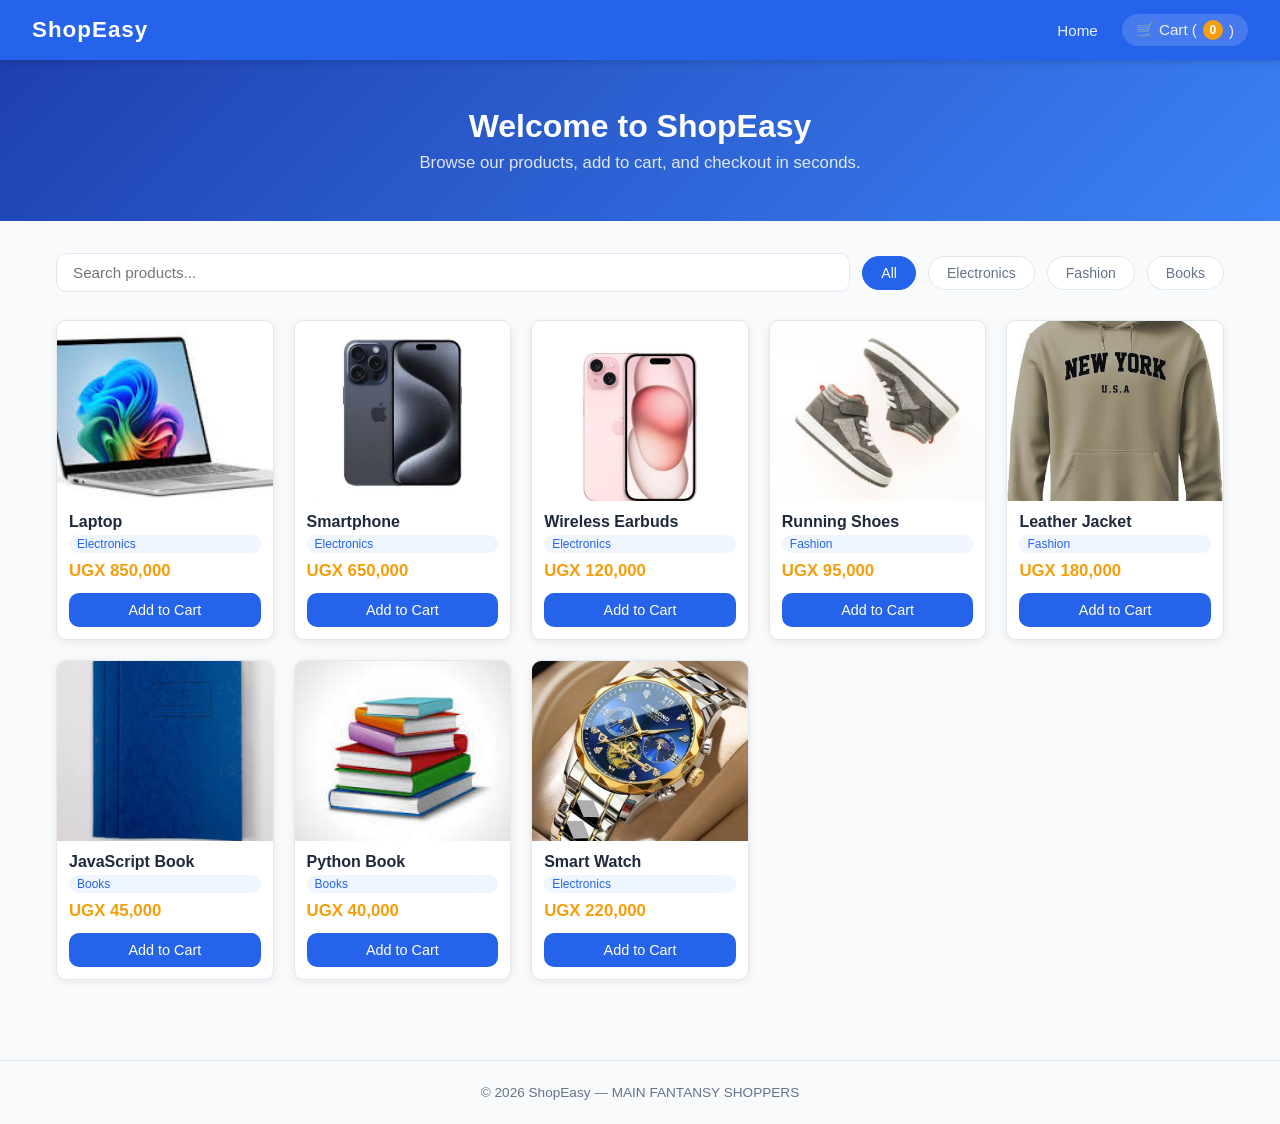
==== ecommerce-project/index.html @ e2758fa7 "Add files via upload" ====
<!DOCTYPE html>
<html lang="en">
<head>
  <meta charset="UTF-8" />
  <meta name="viewport" content="width=device-width, initial-scale=1.0" />
  <title>ShopEasy – Home</title>
  <link rel="stylesheet" href="css/style.css" />
</head>

<!-- data-page tells script.js which page we are on -->
<body data-page="home">

  <!-- ── NAVIGATION ── -->
  <nav>
    <a href="index.html" class="nav-logo">ShopEasy</a>
    <div class="nav-links">
      <a href="index.html">Home</a>
      <a href="cart.html" class="cart-link">
        🛒 Cart (<span id="cart-count">0</span>)
      </a>
    </div>
  </nav>

  <!-- ── HERO BANNER ── -->
  <div class="hero">
    <h1>Welcome to ShopEasy</h1>
    <p>Browse our products, add to cart, and checkout in seconds.</p>
  </div>

  <!-- ── MAIN CONTENT ── -->
  <main>

    <!-- Search bar + category filter buttons -->
    <div class="controls">
      <input type="text" id="search-input" placeholder="Search products..." />

      <!-- data-category is read by JavaScript to filter products -->
      <button class="filter-btn active" data-category="all">All</button>
      <button class="filter-btn" data-category="Electronics">Electronics</button>
      <button class="filter-btn" data-category="Fashion">Fashion</button>
      <button class="filter-btn" data-category="Books">Books</button>
    </div>

    <!-- Product cards are injected here by JavaScript -->
    <div id="product-grid"></div>

  </main>

  <!-- ── FOOTER ── -->
  <footer>
    <p>&copy; 2026 ShopEasy — MAIN FANTANSY SHOPPERS</p>
  </footer>

  <!-- Load JavaScript last so the DOM is ready -->
  <script src="js/script.js"></script>
</body>
</html>
---- ecommerce-project/css/style.css ----
/* ============================================================
   ECOMMERCE WEBSITE — style.css
   Simple, clean styles. Edit colours at the top to restyle.
   ============================================================ */

/* ── Global colour variables — change these to restyle the whole site ── */
:root {
  --primary:    #2563eb;   /* blue — buttons, links */
  --primary-dk: #1d4ed8;   /* darker blue on hover   */
  --accent:     #f59e0b;   /* amber — price tags      */
  --danger:     #ef4444;   /* red — remove buttons    */
  --success:    #22c55e;   /* green — success states  */
  --bg:         #f8fafc;   /* page background         */
  --card-bg:    #ffffff;   /* card background         */
  --text:       #1e293b;   /* main text colour        */
  --muted:      #64748b;   /* secondary text          */
  --border:     #e2e8f0;   /* border colour           */
  --radius:     10px;      /* corner rounding         */
  --shadow:     0 2px 8px rgba(0,0,0,0.08);
}

/* ── Reset & Base ── */
*, *::before, *::after { box-sizing: border-box; margin: 0; padding: 0; }

body {
  font-family: 'Segoe UI', Arial, sans-serif;
  background: var(--bg);
  color: var(--text);
  min-height: 100vh;
}

a { color: var(--primary); text-decoration: none; }
a:hover { text-decoration: underline; }

img { max-width: 100%; display: block; }

/* ──────────────────────────────────────────
   NAVBAR
────────────────────────────────────────── */
nav {
  background: var(--primary);
  color: #fff;
  padding: 0 2rem;
  display: flex;
  align-items: center;
  justify-content: space-between;
  height: 60px;
  position: sticky;
  top: 0;
  z-index: 100;
  box-shadow: 0 2px 6px rgba(0,0,0,0.15);
}

.nav-logo {
  font-size: 1.4rem;
  font-weight: 700;
  color: #fff;
  text-decoration: none;
  letter-spacing: 1px;
}

.nav-links { display: flex; gap: 1.5rem; align-items: center; }

.nav-links a {
  color: rgba(255,255,255,0.9);
  font-size: 0.95rem;
  text-decoration: none;
  transition: color .2s;
}
.nav-links a:hover { color: #fff; }

/* Cart link with item count badge */
.cart-link {
  display: flex;
  align-items: center;
  gap: 6px;
  background: rgba(255,255,255,0.15);
  padding: 6px 14px;
  border-radius: 20px;
  font-weight: 500;
}
.cart-link:hover { background: rgba(255,255,255,0.25); text-decoration: none; }

#cart-count {
  background: var(--accent);
  color: #fff;
  font-size: 0.75rem;
  font-weight: 700;
  border-radius: 50%;
  width: 20px; height: 20px;
  display: inline-flex;
  align-items: center;
  justify-content: center;
}

/* ──────────────────────────────────────────
   PAGE WRAPPER & HERO
────────────────────────────────────────── */
.hero {
  background: linear-gradient(135deg, #1e40af 0%, #3b82f6 100%);
  color: #fff;
  text-align: center;
  padding: 3rem 1rem;
}
.hero h1 { font-size: 2rem; margin-bottom: .5rem; }
.hero p  { font-size: 1.05rem; opacity: .85; }

main { max-width: 1200px; margin: 0 auto; padding: 2rem 1rem; }

/* Page headings */
.page-title {
  font-size: 1.6rem;
  font-weight: 700;
  margin-bottom: 1.5rem;
  color: var(--text);
}

/* ──────────────────────────────────────────
   SEARCH & FILTER BAR
────────────────────────────────────────── */
.controls {
  display: flex;
  flex-wrap: wrap;
  gap: .75rem;
  margin-bottom: 1.75rem;
  align-items: center;
}

#search-input {
  flex: 1;
  min-width: 200px;
  padding: 10px 16px;
  border: 1.5px solid var(--border);
  border-radius: var(--radius);
  font-size: 0.95rem;
  outline: none;
  transition: border-color .2s;
}
#search-input:focus { border-color: var(--primary); }

.filter-btn {
  padding: 8px 18px;
  border: 1.5px solid var(--border);
  border-radius: 20px;
  background: var(--card-bg);
  color: var(--muted);
  font-size: 0.88rem;
  cursor: pointer;
  transition: all .2s;
}
.filter-btn:hover  { border-color: var(--primary); color: var(--primary); }
.filter-btn.active { background: var(--primary); color: #fff; border-color: var(--primary); }

/* ──────────────────────────────────────────
   PRODUCT GRID & CARDS
────────────────────────────────────────── */
#product-grid {
  display: grid;
  grid-template-columns: repeat(auto-fill, minmax(210px, 1fr));
  gap: 1.25rem;
}

.product-card {
  background: var(--card-bg);
  border: 1px solid var(--border);
  border-radius: var(--radius);
  overflow: hidden;
  box-shadow: var(--shadow);
  display: flex;
  flex-direction: column;
  transition: transform .2s, box-shadow .2s;
}
.product-card:hover {
  transform: translateY(-4px);
  box-shadow: 0 6px 20px rgba(0,0,0,0.12);
}

/* ── Product image area ──
   Replace with your own images inside /images/
   Recommended size: 400×300 px  */
.product-card img {
  width: 100%;
  height: 180px;
  object-fit: cover;          /* fills area, crops edges */
  background: #e5e7eb;        /* grey while loading      */
}

/* Shown when image file is missing */
.img-placeholder {
  width: 100%;
  height: 180px;
  background: #dbeafe;
  display: flex;
  align-items: center;
  justify-content: center;
  font-size: 3rem;
  color: var(--primary);
  font-weight: 700;
}

.product-card h3 {
  font-size: 1rem;
  font-weight: 600;
  padding: .75rem .75rem .25rem;
}

.category-tag {
  font-size: 0.75rem;
  background: #eff6ff;
  color: var(--primary);
  padding: 2px 8px;
  border-radius: 20px;
  margin: 0 .75rem .5rem;
  display: inline-block;
}

.price {
  font-size: 1.05rem;
  font-weight: 700;
  color: var(--accent);
  padding: 0 .75rem .75rem;
}

.add-to-cart-btn {
  margin: auto .75rem .75rem;
  padding: 9px;
  background: var(--primary);
  color: #fff;
  border: none;
  border-radius: var(--radius);
  font-size: 0.9rem;
  cursor: pointer;
  transition: background .2s;
}
.add-to-cart-btn:hover { background: var(--primary-dk); }
.add-to-cart-btn.added { background: var(--success); } /* turns green briefly */

.no-results {
  grid-column: 1 / -1;
  text-align: center;
  color: var(--muted);
  padding: 3rem;
  font-size: 1rem;
}

/* ──────────────────────────────────────────
   CART PAGE
────────────────────────────────────────── */
#empty-message {
  text-align: center;
  color: var(--muted);
  padding: 3rem;
}
#empty-message a { color: var(--primary); font-weight: 600; }

.cart-item {
  display: flex;
  align-items: center;
  gap: 1rem;
  background: var(--card-bg);
  border: 1px solid var(--border);
  border-radius: var(--radius);
  padding: 1rem;
  margin-bottom: .85rem;
  flex-wrap: wrap;
}

.cart-item img {
  width: 80px;
  height: 80px;
  object-fit: cover;
  border-radius: 8px;
  background: #e5e7eb;
  flex-shrink: 0;
}

.cart-item-info { flex: 1; min-width: 120px; }
.cart-item-info h3 { font-size: 1rem; margin-bottom: .2rem; }
.cart-item-info p  { font-size: 0.85rem; color: var(--muted); }

/* +/− quantity controls */
.qty-controls { display: flex; align-items: center; gap: .5rem; }

.qty-btn {
  width: 30px; height: 30px;
  border: 1.5px solid var(--border);
  background: var(--card-bg);
  border-radius: 6px;
  font-size: 1.1rem;
  cursor: pointer;
  display: flex; align-items: center; justify-content: center;
  transition: background .15s;
}
.qty-btn:hover { background: var(--bg); }

.qty-display { font-size: 1rem; font-weight: 600; min-width: 24px; text-align: center; }

.item-subtotal { font-weight: 700; font-size: 0.95rem; min-width: 120px; text-align: right; }

.remove-btn {
  padding: 7px 14px;
  background: #fee2e2;
  color: var(--danger);
  border: none;
  border-radius: 8px;
  font-size: 0.85rem;
  cursor: pointer;
  transition: background .2s;
}
.remove-btn:hover { background: #fecaca; }

/* Cart summary box */
#cart-summary {
  background: var(--card-bg);
  border: 1px solid var(--border);
  border-radius: var(--radius);
  padding: 1.25rem;
  margin-top: 1.5rem;
  text-align: right;
}

#cart-total {
  font-size: 1.3rem;
  font-weight: 700;
  color: var(--text);
  margin-bottom: 1rem;
  display: block;
}

#checkout-btn {
  padding: 12px 32px;
  background: var(--success);
  color: #fff;
  border: none;
  border-radius: var(--radius);
  font-size: 1rem;
  font-weight: 600;
  cursor: pointer;
  text-decoration: none;
  display: inline-block;
  transition: opacity .2s;
}
#checkout-btn:hover { opacity: .9; text-decoration: none; }

/* ──────────────────────────────────────────
   CHECKOUT PAGE
────────────────────────────────────────── */
.checkout-wrapper {
  display: grid;
  grid-template-columns: 1fr 1fr;
  gap: 2rem;
  align-items: start;
}

@media (max-width: 700px) { .checkout-wrapper { grid-template-columns: 1fr; } }

.form-card {
  background: var(--card-bg);
  border: 1px solid var(--border);
  border-radius: var(--radius);
  padding: 1.5rem;
}

.form-card h2 { font-size: 1.2rem; margin-bottom: 1.25rem; }

/* Each label + input pair */
.form-group { margin-bottom: 1.1rem; }

.form-group label {
  display: block;
  font-size: 0.88rem;
  font-weight: 600;
  margin-bottom: 5px;
  color: var(--muted);
}

.form-group input,
.form-group textarea {
  width: 100%;
  padding: 10px 14px;
  border: 1.5px solid var(--border);
  border-radius: 8px;
  font-size: 0.95rem;
  outline: none;
  transition: border-color .2s;
  font-family: inherit;
}

.form-group input:focus,
.form-group textarea:focus { border-color: var(--primary); }

.form-group textarea { resize: vertical; min-height: 80px; }

/* Red error box shown on validation failure */
#form-error {
  background: #fee2e2;
  color: var(--danger);
  border: 1px solid #fecaca;
  border-radius: 8px;
  padding: 10px 14px;
  font-size: 0.9rem;
  margin-bottom: 1rem;
  display: none;
}

.submit-btn {
  width: 100%;
  padding: 13px;
  background: var(--primary);
  color: #fff;
  border: none;
  border-radius: var(--radius);
  font-size: 1rem;
  font-weight: 600;
  cursor: pointer;
  transition: background .2s;
}
.submit-btn:hover { background: var(--primary-dk); }

/* Order summary sidebar */
#order-summary {
  background: var(--card-bg);
  border: 1px solid var(--border);
  border-radius: var(--radius);
  padding: 1.5rem;
}
#order-summary h2 { font-size: 1.2rem; margin-bottom: 1rem; }

.summary-list { list-style: none; }
.summary-list li {
  display: flex;
  justify-content: space-between;
  padding: 8px 0;
  border-bottom: 1px dashed var(--border);
  font-size: 0.9rem;
}

.summary-total {
  font-size: 1.1rem;
  font-weight: 700;
  text-align: right;
  margin-top: .75rem;
  color: var(--text);
}

.empty-notice { color: var(--muted); font-size: 0.9rem; }

/* Success confirmation box */
#success-message { display: none; }

.success-box {
  background: #f0fdf4;
  border: 1.5px solid #86efac;
  border-radius: var(--radius);
  padding: 2.5rem;
  text-align: center;
  max-width: 500px;
  margin: 3rem auto;
}
.success-box h2 { font-size: 1.6rem; margin-bottom: 1rem; color: #16a34a; }
.success-box p  { margin-bottom: .5rem; color: var(--text); }

.continue-btn {
  display: inline-block;
  margin-top: 1.5rem;
  padding: 11px 28px;
  background: var(--primary);
  color: #fff;
  border-radius: var(--radius);
  font-weight: 600;
  text-decoration: none;
}
.continue-btn:hover { background: var(--primary-dk); text-decoration: none; }

/* ──────────────────────────────────────────
   FOOTER
────────────────────────────────────────── */
footer {
  text-align: center;
  padding: 1.5rem;
  margin-top: 3rem;
  border-top: 1px solid var(--border);
  color: var(--muted);
  font-size: 0.85rem;
}

/* ──────────────────────────────────────────
   RESPONSIVE — smaller screens
────────────────────────────────────────── */
@media (max-width: 600px) {
  nav { padding: 0 1rem; }
  .hero h1 { font-size: 1.4rem; }
  .cart-item { flex-direction: column; align-items: flex-start; }
  .item-subtotal { text-align: left; }
}
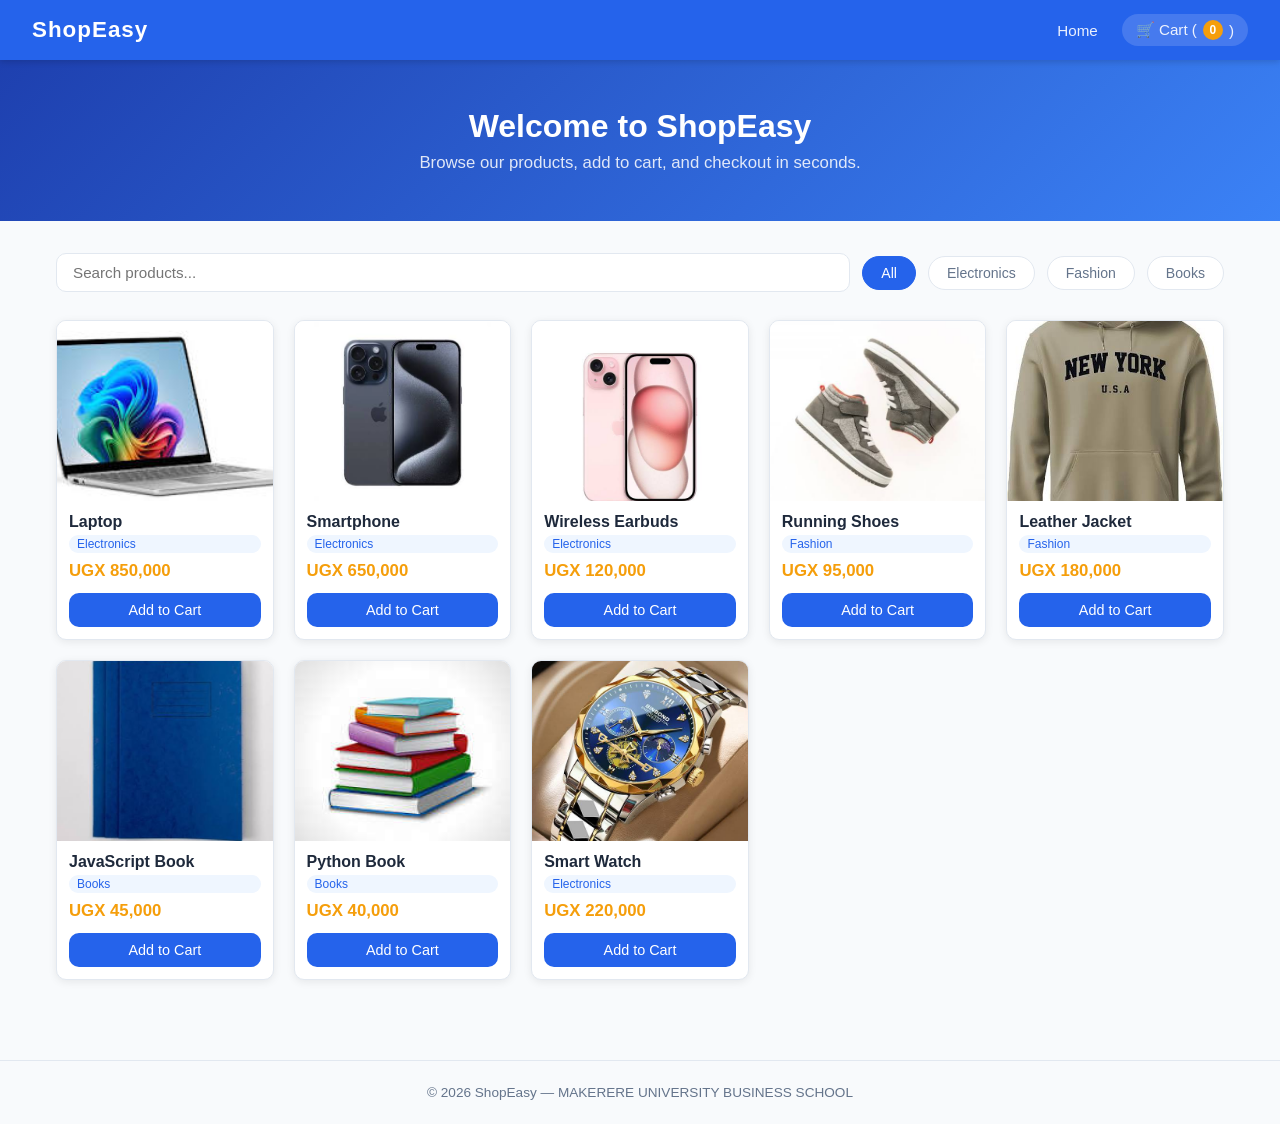
==== commit b34ef7a5: "Update index.html I made changes on the footer content" ====
--- a/ecommerce-project/index.html
+++ b/ecommerce-project/index.html
@@ -48,7 +48,7 @@
 
   <!-- ── FOOTER ── -->
   <footer>
-    <p>&copy; 2026 ShopEasy — MAIN FANTANSY SHOPPERS</p>
+    <p>&copy; 2026 ShopEasy — MAKERERE UNIVERSITY BUSINESS SCHOOL</p>
   </footer>
 
   <!-- Load JavaScript last so the DOM is ready -->
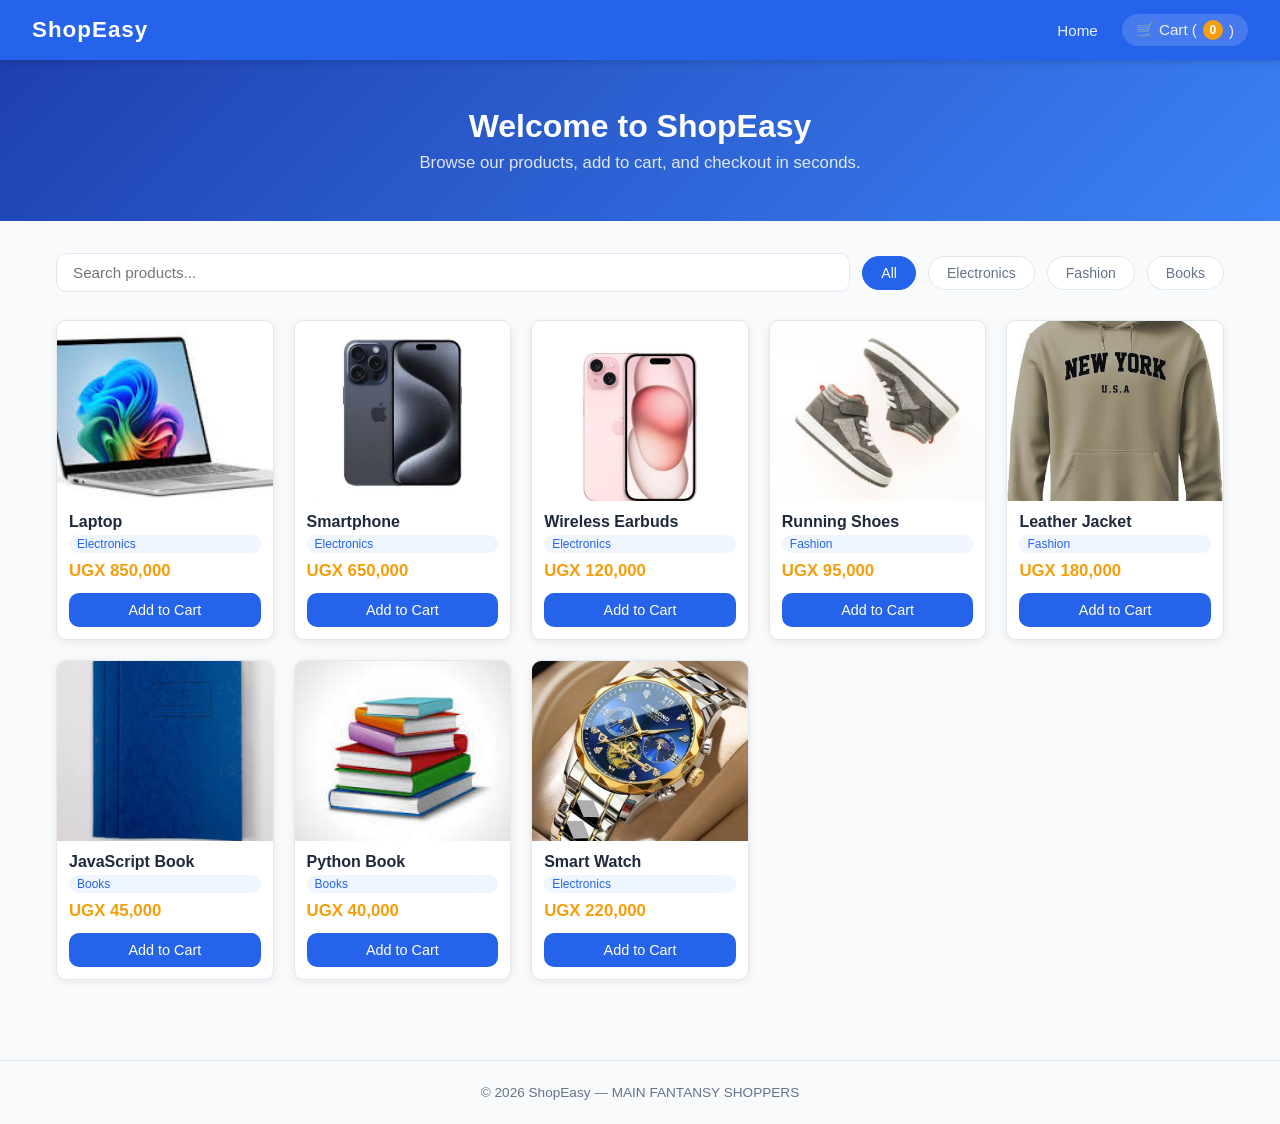
==== commit 5e39c11b: "Update index.html" ====
--- a/ecommerce-project/index.html
+++ b/ecommerce-project/index.html
@@ -21,7 +21,7 @@
     </div>
   </nav>
 
-  <!-- ── HERO BANNER ── -->
+  <!-- ── HERO BANNER DOWN── -->
   <div class="hero">
     <h1>Welcome to ShopEasy</h1>
     <p>Browse our products, add to cart, and checkout in seconds.</p>
@@ -48,7 +48,7 @@
 
   <!-- ── FOOTER ── -->
   <footer>
-    <p>&copy; 2026 ShopEasy — MAKERERE UNIVERSITY BUSINESS SCHOOL</p>
+    <p>&copy; 2026 ShopEasy — MAIN FANTANSY SHOPPERS</p>
   </footer>
 
   <!-- Load JavaScript last so the DOM is ready -->
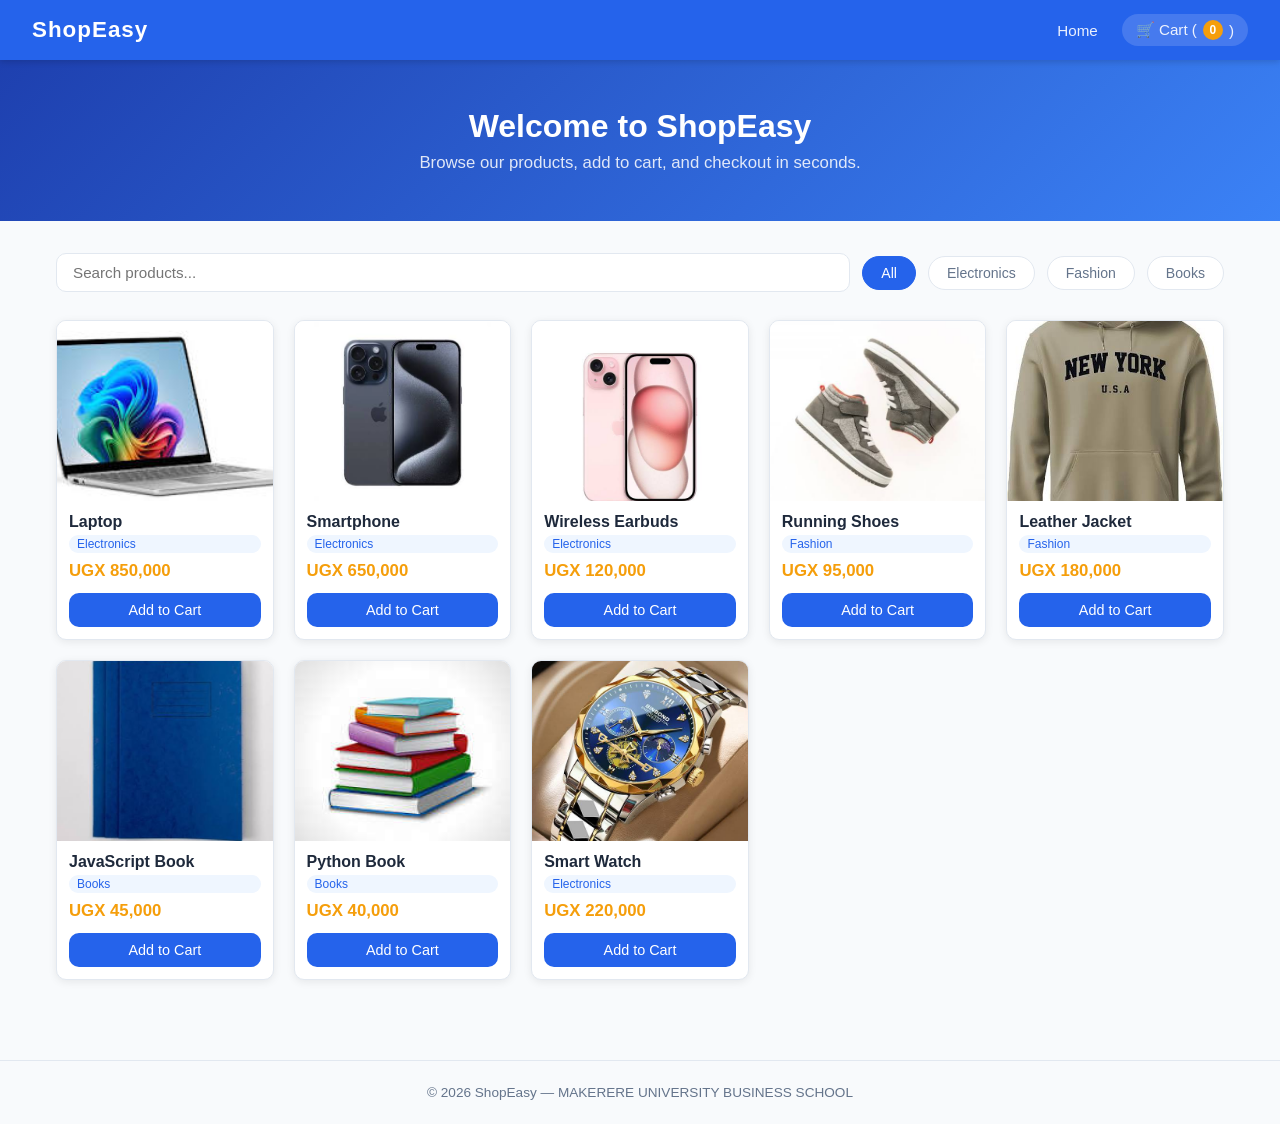
==== commit 33c460e4: "Merge pull request #1 from namuyombasheillabukenya-ui/patch-1 Update index.html" ====
--- a/ecommerce-project/index.html
+++ b/ecommerce-project/index.html
@@ -21,7 +21,7 @@
     </div>
   </nav>
 
-  <!-- ── HERO BANNER DOWN── -->
+  <!-- ── HERO BANNER ── -->
   <div class="hero">
     <h1>Welcome to ShopEasy</h1>
     <p>Browse our products, add to cart, and checkout in seconds.</p>
@@ -48,7 +48,7 @@
 
   <!-- ── FOOTER ── -->
   <footer>
-    <p>&copy; 2026 ShopEasy — MAIN FANTANSY SHOPPERS</p>
+    <p>&copy; 2026 ShopEasy — MAKERERE UNIVERSITY BUSINESS SCHOOL</p>
   </footer>
 
   <!-- Load JavaScript last so the DOM is ready -->
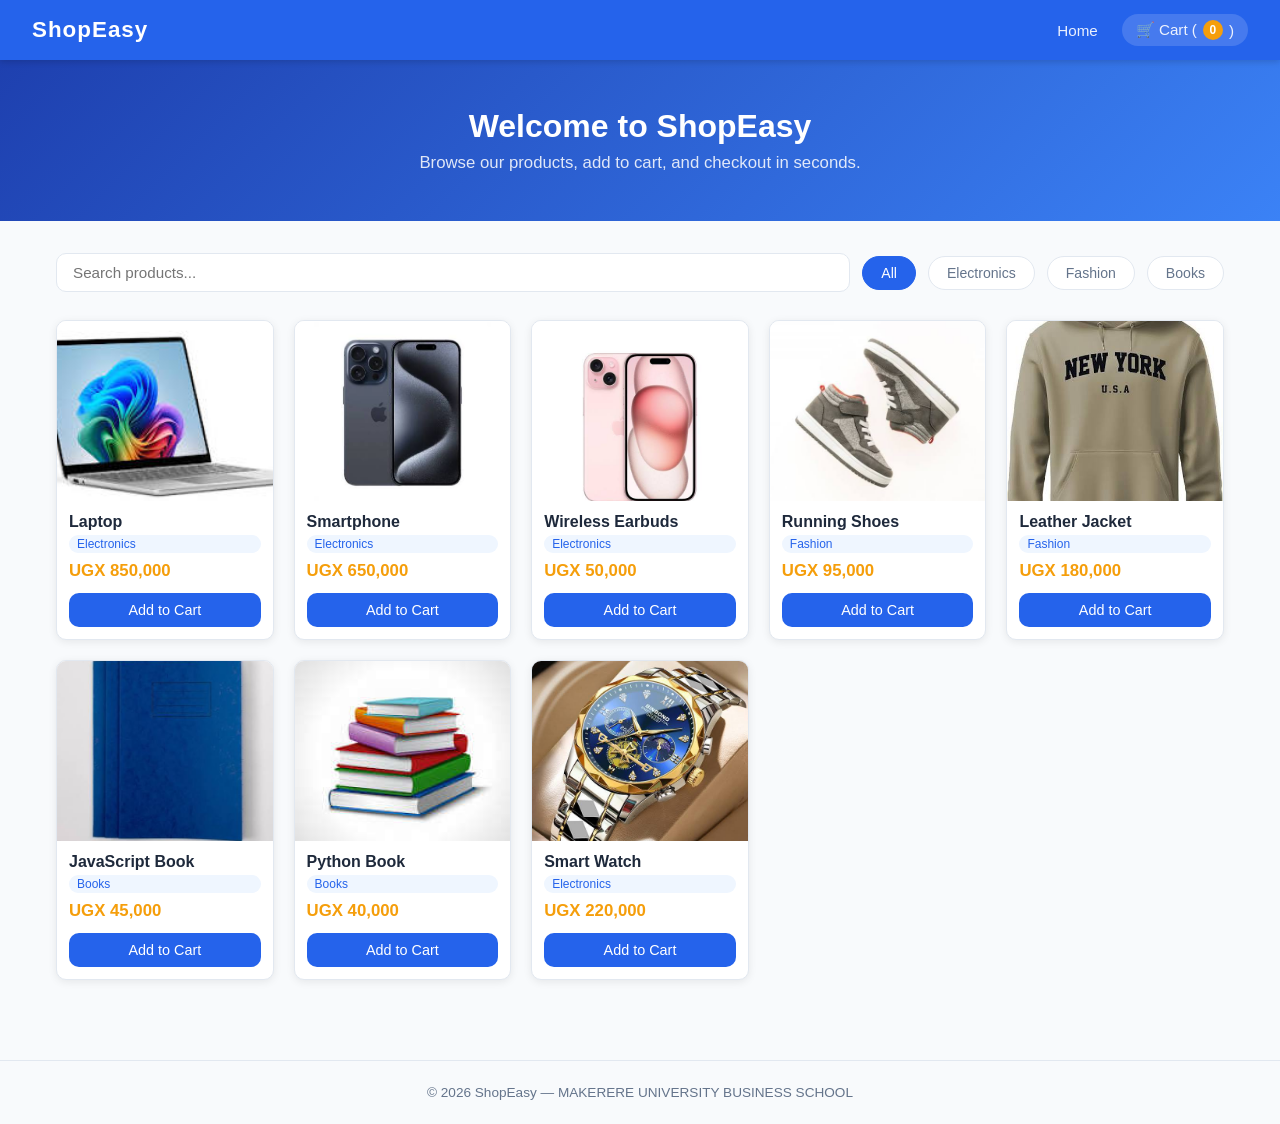
==== commit e5242160: "Update comment for product cards injection I have made changes on line 44 where i updated the produc" ====
--- a/ecommerce-project/index.html
+++ b/ecommerce-project/index.html
@@ -41,7 +41,7 @@
       <button class="filter-btn" data-category="Books">Books</button>
     </div>
 
-    <!-- Product cards are injected here by JavaScript -->
+    <!-- Product cards are inserted here by JavaScript -->
     <div id="product-grid"></div>
 
   </main>
